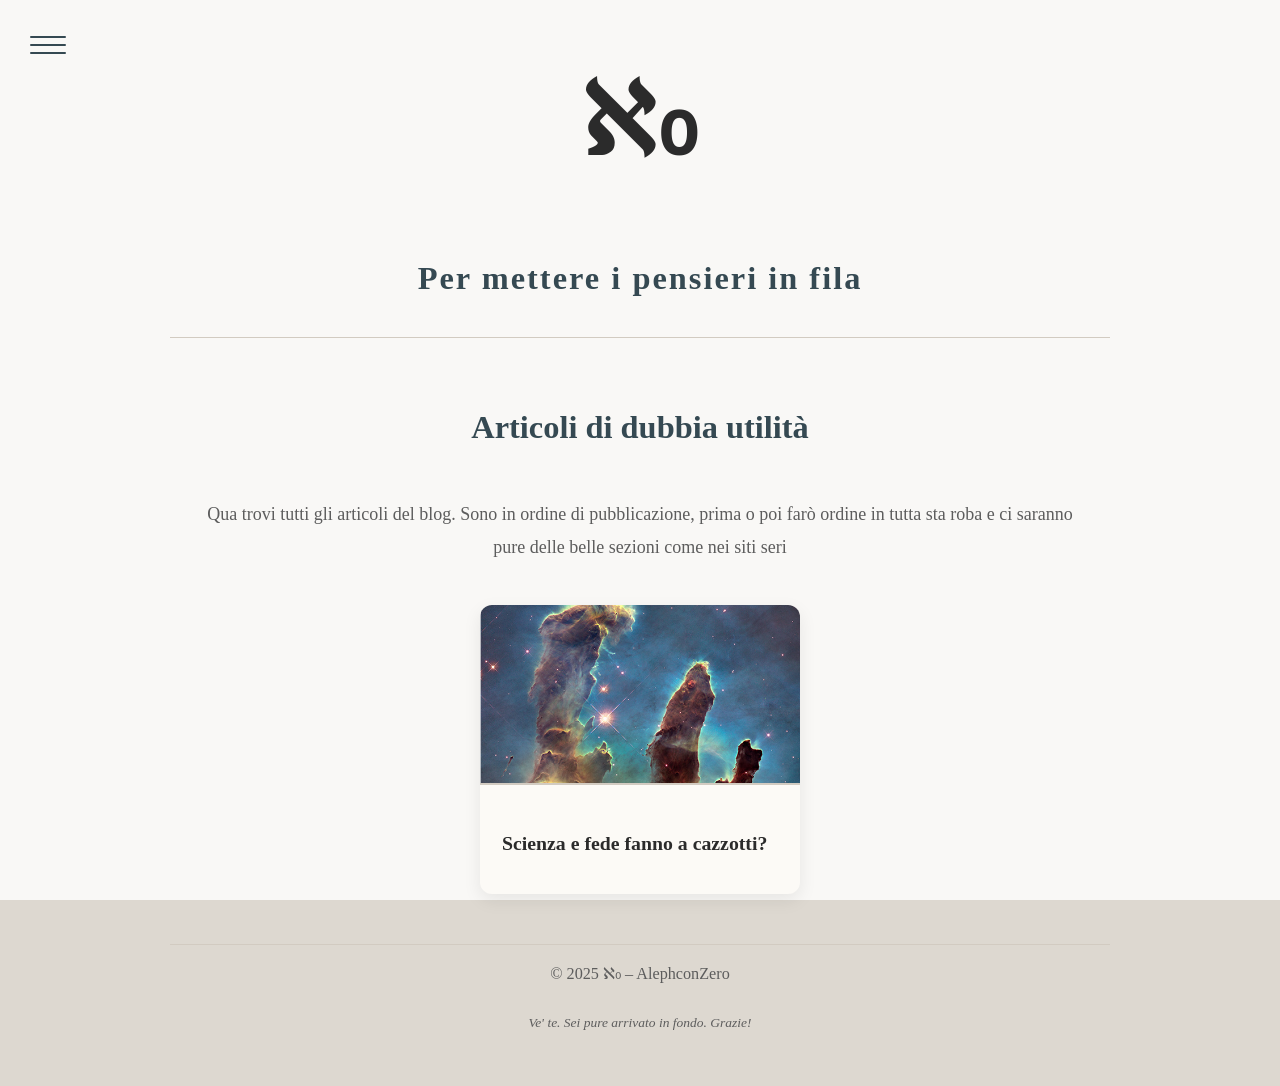
==== Articoli.html @ bfc2d2b3 "Add files via upload" ====
<!DOCTYPE html>
<html lang="it">
<head>
  <meta charset="UTF-8">
  <meta name="viewport" content="width=device-width, initial-scale=1.0">
  <title>Articoli – AlephconZero</title>
  <link rel="icon" href="favicon.ico" type="image/x-icon">
  <link rel="stylesheet" href="stile.css">
</head>

<body>

  <!-- HEADER -->
  <header>
    <h1 style="font-size: 550%">ℵ₀</h1>
    <h2>Per mettere i pensieri in fila</h2>
  </header>

  <!-- MENU -->
  <div class="menu-container">
    <div class="hamburger" id="hamburger">
      <span></span>
      <span></span>
      <span></span>
    </div>

    <nav class="menu" id="menu">
      <a href="Home.html">Home</a>
      <a href="Chisono.html">Chi sono</a>
      <a href="Lasquadrasgorbi.html">La Squadra Sgorbi</a>
      <a href="Articoli.html">Articoli</a>
      <a href="Bibliografia.html">Bibliografia</a>
      <a href="contatti.html">Contatti</a>
    </nav>
  </div>

  <!-- CONTENUTO PRINCIPALE -->
  <main>
    <section class="articoli">
      <h2>Articoli di dubbia utilità</h2>
      <p>Qua trovi tutti gli articoli del blog. Sono in ordine di pubblicazione, prima o poi farò ordine in tutta sta roba e ci saranno pure delle belle sezioni come nei siti seri</p>

      <div class="articoli-grid">

        <!-- ARTICOLO 1 -->
        <article class="card">
          <a href="articoli/Scienzaefedefannoacazzotti.html" class="card-link">
          <div class="thumb">
            <img src="immagini/immagine1.png" alt="Copertina articolo Scienza e fede fanno a cazzotti?">
          </div>
          <div class="card-content">
            <h3>Scienza e fede fanno a cazzotti?</h3>
           
            
          </div>
          </a>
        </article>

       
        
           
       

      </div>
    </section>
  </main>

  <!-- FOOTER -->
  <footer>
    <p>© 2025 ℵ₀ – AlephconZero</p>
    <p><small><em>Ve' te. Sei pure arrivato in fondo. Grazie!</em></small></p>
  </footer>

  <script src="script.js"></script>
</body>
</html>
---- stile.css ----
* {
  margin: 0;
  padding: 0;
  box-sizing: border-box;
}

@import url("https://fonts.googleapis.com/css2?family=Merriweather:wght@400;700&display=swap");

/* =========================
   PALETTE
========================= */

:root {
  --bg-page: #ddd8d0;
  --bg-overlay: rgba(255, 255, 255, 0.82);

  --bg-panel: #f7f4ee;
  --bg-paper: #fcfaf6;
  --bg-paper-soft: #f1ede6;

  --text-main: #2b2b2b;
  --text-soft: #5d5d5d;
  --text-muted: #6c6c6c;

  --border-soft: #d2cbc1;
  --border-mid: #bfb6aa;

  --accent: #48606a;
  --accent-dark: #354952;
  --accent-soft: #6c858f;

  --nav-bg: #2e3c43;
  --nav-hover: #48606a;
  --menu-bg: #26343a;

  --shadow-soft: 0 6px 18px rgba(0, 0, 0, 0.08);
  --shadow-mid: 2px 2px 10px rgba(0, 0, 0, 0.08);
}

/* =========================
   BASE
========================= */

body {
  position: relative;
  overflow-x: hidden;
  max-width: 1000px;
  margin: 0 auto;
  padding: 30px;

  font-family: "Merriweather", Georgia, serif;
  font-size: 18px;
  line-height: 1.85;

  background-color: var(--bg-page);
  color: var(--text-main);
}

body::before {
  content: "";
  position: fixed;
  inset: 0;
  background-color: var(--bg-overlay);
  z-index: -1;
}

a:focus-visible {
  outline: 2px solid var(--accent-dark);
  outline-offset: 3px;
}

main {
  margin-bottom: 50px;
}

section {
  margin-top: 28px;
}

p {
  margin-bottom: 18px;
  text-align: justify;
}

h2 {
  margin-top: 36px;
  margin-bottom: 18px;
  color: var(--accent-dark);
}

h3 {
  margin-top: 26px;
  margin-bottom: 14px;
  color: var(--accent-dark);
}

article > h2:first-child,
main > h2:first-child {
  margin-top: 0;
}

/* =========================
   HEADER
========================= */

header {
  text-align: center;
  margin-bottom: 40px;
  padding-bottom: 10px;
  border-bottom: 1px solid var(--border-soft);
}

header h1 {
  text-align: center;
  font-size: 2.8em;
  letter-spacing: 2px;
  color: var(--text-main);
}

header h2 {
  text-align: center;
  font-size: 1.8em;
  letter-spacing: 2px;
  color: var(--accent-dark);
}

/* =========================
   NAVBAR
========================= */

nav {
  display: flex;
  justify-content: center;
  flex-wrap: wrap;
  gap: 10px;

  margin-bottom: 40px;
  padding: 10px;
  border-radius: 8px;

  background-color: var(--nav-bg);
}

nav a {
  color: #f7f7f7;
  text-decoration: none;
  padding: 8px 14px;
  border-radius: 4px;
  transition: background-color 0.3s, color 0.3s;
}

nav a:hover {
  background-color: var(--nav-hover);
  color: #ffffff;
}

/* =========================
   HAMBURGER + MENU LATERALE
========================= */

.hamburger {
  position: fixed;
  top: 24px;
  left: 24px;
  width: 48px;
  height: 48px;
  cursor: pointer;
  z-index: 2000;
}

.hamburger span {
  position: absolute;
  left: 6px;
  right: 6px;
  height: 2px;
  background: var(--accent-dark);
  border-radius: 4px;
  transform-origin: center;
  transition: transform 1s ease, opacity 0.2s ease, background 0.3s ease;
}

.hamburger span:nth-child(1) {
  top: 12px;
}

.hamburger span:nth-child(2) {
  top: 20px;
}

.hamburger span:nth-child(3) {
  top: 28px;
}

.hamburger.active span {
  background: #f7f7f7;
}

.hamburger.active span:nth-child(1) {
  transform: translateY(8px) rotate(225deg);
}

.hamburger.active span:nth-child(2) {
  opacity: 0;
  transform: translateY(0) rotate(225deg);
}

.hamburger.active span:nth-child(3) {
  transform: translateY(-8px) rotate(-225deg);
}

.menu {
  position: fixed;
  top: 0;
  left: -280px;
  width: 250px;
  height: 100%;

  display: flex;
  flex-direction: column;
  justify-content: center;
  align-items: flex-start;
  gap: 22px;

  padding-left: 10px;

  background: var(--menu-bg);
  transition: left 0.5s cubic-bezier(0.68, -0.55, 0.27, 1.55);
  z-index: 1500;
}

nav.menu {
  margin-bottom: 0;
  border-radius: 0;
}

.menu.show {
  left: 0;
}

.menu a {
  color: #f7f7f7;
  text-decoration: none;
  font-size: 1.3em;
  opacity: 0;
  transform: translateX(-25px);
  transition: opacity 0.65s ease, transform 0.65s ease, color 0.3s ease;
}

.menu.show a {
  opacity: 1;
  transform: translateX(0);
}

.menu.show a:nth-child(1) {
  transition-delay: 0.3s;
}

.menu.show a:nth-child(2) {
  transition-delay: 0.45s;
}

.menu.show a:nth-child(3) {
  transition-delay: 0.6s;
}

.menu.show a:nth-child(4) {
  transition-delay: 0.75s;
}

.menu.show a:nth-child(5) {
  transition-delay: 0.9s;
}

.menu.show a:nth-child(6) {
  transition-delay: 1.05s;
}

.menu a:hover {
  color: #ffffff;
  transform: translateX(10px);
}

/* =========================
   FOOTER
========================= */

footer {
  display: block;
  width: 100%;
  border-top: 1px solid var(--border-soft);
  padding-top: 15px;
}

footer p {
  text-align: center;
  font-size: 0.9em;
  color: var(--text-soft);
}

/* =========================
   BLOCKQUOTE GENERALE
========================= */

blockquote {
  position: relative;
  overflow: visible;

  margin: 28px 0;
  padding: 25px 30px;
  border-left: 5px solid var(--accent);
  border-radius: 6px;

  background: var(--bg-paper);
  color: var(--text-main);
  font-style: italic;
  line-height: 1.6;
  box-shadow: var(--shadow-soft);
}

blockquote::before {
  content: "“";
  position: absolute;
  top: -10px;
  left: 10px;
  z-index: 0;

  font-size: 4em;
  line-height: 1;
  color: rgba(72, 96, 106, 0.12);
  pointer-events: none;
}

blockquote p,
blockquote footer {
  position: relative;
  z-index: 1;
}

blockquote footer {
  margin-top: 10px;
  text-align: right;
  font-size: 0.9em;
  font-style: normal;
  color: var(--text-muted);
}

/* =========================
   SEZIONE ARTICOLI
========================= */

.articoli {
  max-width: 1000px;
  margin: 60px auto 20px;
  padding: 0 20px;
}

.articoli h2 {
  text-align: center;
  margin-bottom: 40px;
  font-size: 1.8em;
  color: var(--accent-dark);
}

.articoli p {
  text-align: center;
  margin-bottom: 40px;
  color: var(--text-soft);
}

.articoli-grid {
  display: grid;
  grid-template-columns: repeat(auto-fit, minmax(260px, 1fr));
  gap: 35px;
  justify-items: center;
}

/* =========================
   CARD
========================= */

.card {
  display: flex;
  flex-direction: column;
  justify-content: space-between;

  width: 100%;
  max-width: 320px;
  overflow: hidden;
  border-radius: 12px;

  background: var(--bg-paper);
  box-shadow: var(--shadow-soft);
  transition: transform 0.3s ease, box-shadow 0.3s ease;
}

.card:hover {
  transform: translateY(-8px);
  box-shadow: 0 10px 30px rgba(53, 73, 82, 0.14);
}

.thumb {
  position: relative;
  width: 100%;
  aspect-ratio: 16 / 9;
  overflow: hidden;
  border-bottom: 2px solid var(--border-soft);
}

.thumb img {
  width: 100%;
  height: 100%;
  object-fit: cover;
  transition: transform 0.6s ease, filter 0.6s ease;
}

.card:hover .thumb img {
  transform: scale(1.05);
  filter: brightness(0.95);
}

.card-content {
  display: flex;
  flex-direction: column;
  justify-content: space-between;
  flex-grow: 1;

  padding: 20px 22px 28px;
  text-align: left;
}

.card-content h3 {
  margin-bottom: 10px;
  font-size: 1.1em;
  line-height: 1.3;
  color: var(--text-main);
  transition: color 0.3s ease;
}

.card:hover .card-content h3 {
  color: var(--accent-dark);
}

.card-content p {
  margin-bottom: 18px;
  font-size: 0.95em;
  line-height: 1.55;
  color: var(--text-soft);
}

.card-link {
  display: flex;
  flex-direction: column;
  height: 100%;
  color: inherit;
  text-decoration: none;
}

/* =========================
   ANIMAZIONE SCROLL
========================= */

.fade-scroll {
  opacity: 0;
  transform: translateY(30px);
  transition: all 0.8s ease-out;
}

.fade-scroll.visible {
  opacity: 1;
  transform: translateY(0);
}

/* =========================
   DIALOGO
========================= */

.dialogo {
  display: flex;
  flex-direction: column;
  gap: 12px;

  margin: 40px 0;
  padding: 25px 20px;
  border: 1px solid var(--border-mid);
  border-radius: 14px;

  background: var(--bg-panel);
  box-shadow: var(--shadow-mid);
}

.battuta {
  display: flex;
  flex-wrap: wrap;
  align-items: flex-start;
  gap: 12px;

  max-width: 78%;
  margin-bottom: 40px;
}

.battuta + .battuta {
  border-top: 1px dashed rgba(53, 73, 82, 0.10);
  padding-top: 8px;
}

.battuta.sinistra {
  flex-direction: row;
  align-self: flex-start;
}

.battuta.destra {
  flex-direction: row-reverse;
  align-self: flex-end;
}

.battuta img {
  width: 70px;
  height: 70px;
  flex: 0 0 70px;
  flex-shrink: 0;

  border: 2px solid var(--accent);
  border-radius: 50%;
  object-fit: cover;
  background: #f8f5ef;
}

.battuta img.immagine-battuta {
  width: 85%;
  max-width: 420px;
  height: auto;
  border: none;
  border-radius: 10px;
  object-fit: contain;
  display: block;
  margin: 18px auto;
  box-shadow: 0 6px 16px rgba(0, 0, 0, 0.12);
  background: transparent;
}

.battuta > p,
.battuta > blockquote,
.battuta > .testo {
  flex: 1 1 calc(100% - 82px);
  min-width: 0;
}

.battuta p {
  margin: 0;
  line-height: 1.6;
  font-size: 1em;
  color: var(--text-main);
}


.battuta > p:first-of-type {
  margin-top: 0;
}

.battuta.sinistra > blockquote {
  width: calc(100% - 82px);
  margin: 0 0 10px 82px;
}

.battuta.destra > blockquote {
  width: calc(100% - 82px);
  margin: 0 82px 10px 0;
}

.battuta strong {
  display: block;
  margin-bottom: 4px;
  font-weight: 700;
  color: var(--accent-dark);
}

.battuta .testo {
  display: flex;
  flex: 1;
  flex-direction: column;
  gap: 14px;
  min-width: 0;
}

.battuta.sinistra > .testo {
  margin-left: 12px;
}

.battuta.destra > .testo {
  margin-right: 12px;
}

.battuta.sinistra > .testo p {
  margin: 0;
  text-align: left;
  line-height: 1.6;
  color: var(--text-main);
}

.battuta.destra > .testo p {
  margin: 0;
  text-align: right;
  line-height: 1.6;
  color: var(--text-main);
}

/* =========================
   BLOCKQUOTE NEL DIALOGO
========================= */

.dialogo blockquote {
  position: relative;
  overflow: visible;

  padding: 16px 20px;
  border-left: 4px solid var(--accent-soft);
  border-radius: 8px;

  background: var(--bg-paper-soft);
  color: var(--text-main);
  font-style: italic;
  line-height: 1.6;
  box-shadow: inset 0 0 4px rgba(53, 73, 82, 0.04);
}

.dialogo blockquote::before {
  content: "“";
  position: absolute;
  top: -6px;
  left: 10px;
  z-index: 0;

  font-size: 3em;
  color: rgba(72, 96, 106, 0.09);
  pointer-events: none;
}

.dialogo blockquote p {
  position: relative;
  z-index: 1;
  margin: 0;
  text-align: left;
}

.dialogo blockquote footer {
  display: block;
  margin-top: 10px;
  text-align: right;
  font-size: 0.9em;
  font-style: normal;
  color: var(--text-muted);
}

/* =========================
   PROGRESS BAR
========================= */

.progress-bar {
  pointer-events: none;
  position: fixed;
  top: 0;
  left: 0;
  z-index: 3000;

  width: 0;
  height: 4px;

  background: var(--accent);
  box-shadow: 0 0 6px rgba(72, 96, 106, 0.28);
  transition: width 0.25s ease-out;
}

/* =========================
   CITAZIONE CASUALE
========================= */

.citazione {
  display: flex;
  justify-content: center;
  align-items: center;

  min-height: 140px;
  height: 140px;
  overflow: hidden;

  margin: 25px 0 45px;
  padding: 20px 25px;
  border-left: 4px solid var(--accent);
  border-radius: 6px;

  background: var(--bg-paper);
  color: var(--text-main);
  font-style: italic;
  text-align: center;
  line-height: 1.6;
  box-shadow: 1px 1px 6px rgba(0, 0, 0, 0.08);
}

.citazione .testo-citazione {
  max-width: 90%;
  opacity: 1;
  transition: opacity 1s ease;
}

.citazione .testo-citazione.fade-out {
  opacity: 0;
}

.citazione p {
  margin: 0;
  font-size: 1.1em;
}

.citazione footer {
  margin-top: 8px;
  font-size: 0.9em;
  color: var(--text-muted);
}

/* =========================
   RESPONSIVE
========================= */

@media (max-width: 700px) {
  body {
    font-size: 20px;
    line-height: 1.9;
  }

  p {
    margin-bottom: 22px;
  }

  h2 {
    margin-top: 28px;
    margin-bottom: 16px;
  }

  h3 {
    margin-top: 22px;
    margin-bottom: 12px;
  }

  .dialogo {
    gap: 10px;
    padding: 20px 16px;
  }

  .battuta,
  .battuta.destra {
    flex-direction: row;
    align-self: flex-start;
    max-width: 100%;
  }

  .battuta.sinistra > p,
  .battuta.destra > p {
    margin: 0 0 10px 82px;
    text-align: left;
  }

  .battuta.sinistra > blockquote,
  .battuta.destra > blockquote {
    width: calc(100% - 82px);
    margin: 0 0 10px 82px;
  }

  .battuta.sinistra > .testo,
  .battuta.destra > .testo {
    margin-left: 12px;
    margin-right: 0;
  }

  .battuta.sinistra > .testo p,
  .battuta.destra > .testo p {
    text-align: left;
  }
}
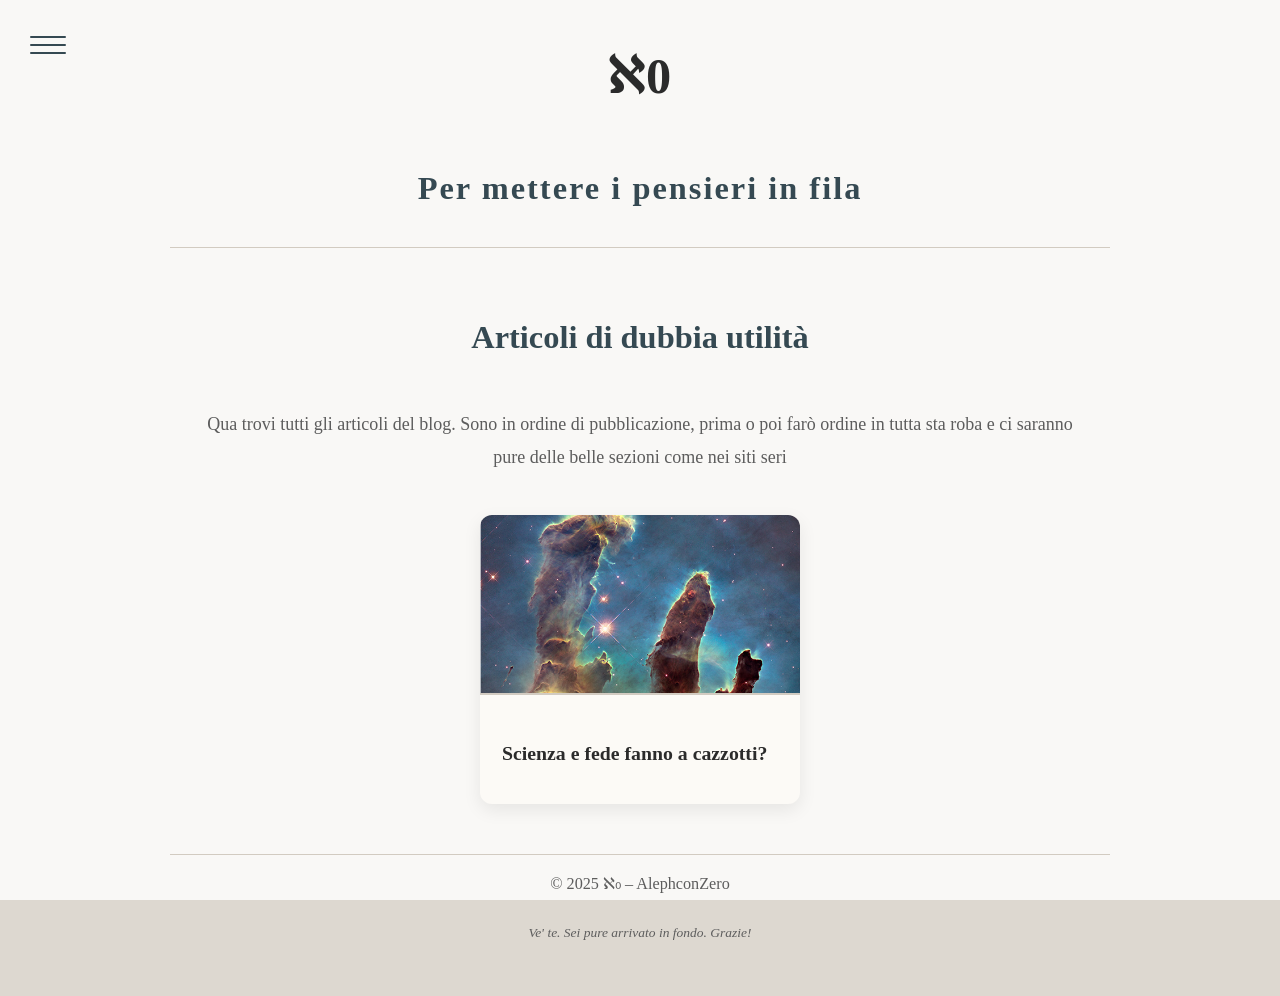
==== commit 5bf28fe5: "Update Articoli.html" ====
--- a/Articoli.html
+++ b/Articoli.html
@@ -12,7 +12,9 @@
 
   <!-- HEADER -->
   <header>
-    <h1 style="font-size: 550%">ℵ₀</h1>
+    <h1 class="logo">
+  <span class="logo-aleph">ℵ</span><span class="logo-zero">0</span>
+</h1>
     <h2>Per mettere i pensieri in fila</h2>
   </header>
 
@@ -25,7 +27,7 @@
     </div>
 
     <nav class="menu" id="menu">
-      <a href="Home.html">Home</a>
+      <a href="index.html">Home</a>
       <a href="Chisono.html">Chi sono</a>
       <a href="Lasquadrasgorbi.html">La Squadra Sgorbi</a>
       <a href="Articoli.html">Articoli</a>
@@ -44,7 +46,7 @@
 
         <!-- ARTICOLO 1 -->
         <article class="card">
-          <a href="articoli/Scienzaefedefannoacazzotti.html" class="card-link">
+          <a href="Articoli/Scienzaefedefannoacazzotti.html" class="card-link">
           <div class="thumb">
             <img src="immagini/immagine1.png" alt="Copertina articolo Scienza e fede fanno a cazzotti?">
           </div>
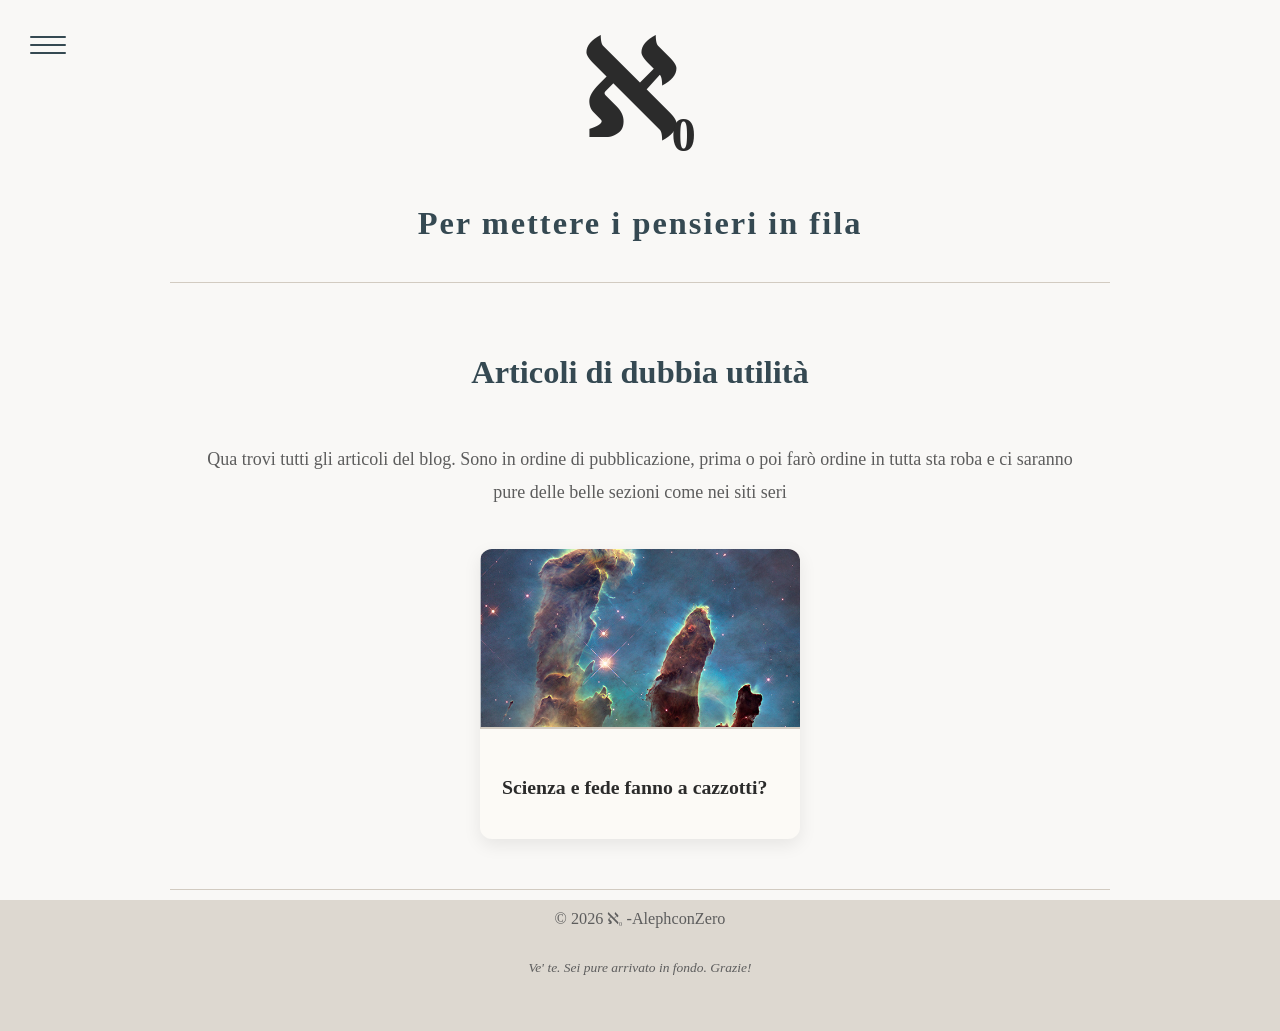
==== commit 68a4f807: "Update Articoli.html" ====
--- a/Articoli.html
+++ b/Articoli.html
@@ -69,7 +69,13 @@
 
   <!-- FOOTER -->
   <footer>
-    <p>© 2025 ℵ₀ – AlephconZero</p>
+    <p class="footer-logo">
+  © 2026
+  <span class="mini-logo">
+    <span class="logo-aleph">ℵ</span><span class="logo-zero">0</span>
+  </span>
+  -AlephconZero
+</p>
     <p><small><em>Ve' te. Sei pure arrivato in fondo. Grazie!</em></small></p>
   </footer>
 
--- a/stile.css
+++ b/stile.css
@@ -47,11 +47,9 @@
   max-width: 1000px;
   margin: 0 auto;
   padding: 30px;
-
   font-family: "Merriweather", Georgia, serif;
   font-size: 18px;
   line-height: 1.85;
-
   background-color: var(--bg-page);
   color: var(--text-main);
 }
@@ -117,6 +115,28 @@
   color: var(--text-main);
 }
 
+header h1.logo {
+  text-align: center;
+  font-size: 8rem;
+  letter-spacing: 0;
+  color: var(--text-main);
+  line-height: 1;
+  display: inline-block;
+  position: relative;
+}
+
+.logo-aleph {
+  display: inline-block;
+}
+
+.logo-zero {
+  display: inline-block;
+  font-size: 0.38em;
+  position: relative;
+  left: -0.08em;
+  top: 0.28em;
+}
+
 header h2 {
   text-align: center;
   font-size: 1.8em;
@@ -133,11 +153,9 @@
   justify-content: center;
   flex-wrap: wrap;
   gap: 10px;
-
   margin-bottom: 40px;
   padding: 10px;
   border-radius: 8px;
-
   background-color: var(--nav-bg);
 }
 
@@ -214,15 +232,12 @@
   left: -280px;
   width: 250px;
   height: 100%;
-
   display: flex;
   flex-direction: column;
   justify-content: center;
   align-items: flex-start;
   gap: 22px;
-
   padding-left: 10px;
-
   background: var(--menu-bg);
   transition: left 0.5s cubic-bezier(0.68, -0.55, 0.27, 1.55);
   z-index: 1500;
@@ -304,12 +319,10 @@
 blockquote {
   position: relative;
   overflow: visible;
-
   margin: 28px 0;
   padding: 25px 30px;
   border-left: 5px solid var(--accent);
   border-radius: 6px;
-
   background: var(--bg-paper);
   color: var(--text-main);
   font-style: italic;
@@ -323,7 +336,6 @@
   top: -10px;
   left: 10px;
   z-index: 0;
-
   font-size: 4em;
   line-height: 1;
   color: rgba(72, 96, 106, 0.12);
@@ -382,12 +394,10 @@
   display: flex;
   flex-direction: column;
   justify-content: space-between;
-
   width: 100%;
   max-width: 320px;
   overflow: hidden;
   border-radius: 12px;
-
   background: var(--bg-paper);
   box-shadow: var(--shadow-soft);
   transition: transform 0.3s ease, box-shadow 0.3s ease;
@@ -423,7 +433,6 @@
   flex-direction: column;
   justify-content: space-between;
   flex-grow: 1;
-
   padding: 20px 22px 28px;
   text-align: left;
 }
@@ -478,12 +487,10 @@
   display: flex;
   flex-direction: column;
   gap: 12px;
-
   margin: 40px 0;
   padding: 25px 20px;
   border: 1px solid var(--border-mid);
   border-radius: 14px;
-
   background: var(--bg-panel);
   box-shadow: var(--shadow-mid);
 }
@@ -493,7 +500,6 @@
   flex-wrap: wrap;
   align-items: flex-start;
   gap: 12px;
-
   max-width: 78%;
   margin-bottom: 40px;
 }
@@ -518,7 +524,6 @@
   height: 70px;
   flex: 0 0 70px;
   flex-shrink: 0;
-
   border: 2px solid var(--accent);
   border-radius: 50%;
   object-fit: cover;
@@ -552,7 +557,6 @@
   color: var(--text-main);
 }
 
-
 .battuta > p:first-of-type {
   margin-top: 0;
 }
@@ -611,11 +615,9 @@
 .dialogo blockquote {
   position: relative;
   overflow: visible;
-
   padding: 16px 20px;
   border-left: 4px solid var(--accent-soft);
   border-radius: 8px;
-
   background: var(--bg-paper-soft);
   color: var(--text-main);
   font-style: italic;
@@ -629,7 +631,6 @@
   top: -6px;
   left: 10px;
   z-index: 0;
-
   font-size: 3em;
   color: rgba(72, 96, 106, 0.09);
   pointer-events: none;
@@ -661,10 +662,8 @@
   top: 0;
   left: 0;
   z-index: 3000;
-
   width: 0;
   height: 4px;
-
   background: var(--accent);
   box-shadow: 0 0 6px rgba(72, 96, 106, 0.28);
   transition: width 0.25s ease-out;
@@ -678,16 +677,13 @@
   display: flex;
   justify-content: center;
   align-items: center;
-
   min-height: 140px;
   height: 140px;
   overflow: hidden;
-
   margin: 25px 0 45px;
   padding: 20px 25px;
   border-left: 4px solid var(--accent);
   border-radius: 6px;
-
   background: var(--bg-paper);
   color: var(--text-main);
   font-style: italic;
@@ -725,6 +721,7 @@
   body {
     font-size: 20px;
     line-height: 1.9;
+    padding: 18px;
   }
 
   p {
@@ -741,38 +738,145 @@
     margin-bottom: 12px;
   }
 
+  header {
+    position: relative;
+    padding-top: 20px;
+  }
+
+  header h1.logo {
+    font-size: 4.2rem;
+  }
+
+  .logo-zero {
+    font-size: 0.42em;
+    left: -0.06em;
+    top: 0.24em;
+  }
+
+  header h2 {
+    font-size: 1.15em;
+    letter-spacing: 1px;
+    line-height: 1.4;
+    padding: 0 20px;
+  }
+
+  .hamburger {
+    position: absolute;
+    top: 12px;
+    left: 12px;
+    width: 42px;
+    height: 42px;
+  }
+
+  .hamburger span:nth-child(1) {
+    top: 11px;
+  }
+
+  .hamburger span:nth-child(2) {
+    top: 19px;
+  }
+
+  .hamburger span:nth-child(3) {
+    top: 27px;
+  }
+
+  .menu {
+    width: 220px;
+    left: -240px;
+  }
+
+  .menu a {
+    font-size: 1.15em;
+  }
+
   .dialogo {
     gap: 10px;
-    padding: 20px 16px;
-  }
-
-  .battuta,
-  .battuta.destra {
+    padding: 18px 12px;
+  }
+
+  .battuta {
+    max-width: 100%;
+    margin-bottom: 28px;
+  }
+
+  .battuta.sinistra {
     flex-direction: row;
     align-self: flex-start;
-    max-width: 100%;
+  }
+
+  .battuta.destra {
+    flex-direction: row-reverse;
+    align-self: flex-end;
+  }
+
+  .battuta img {
+    width: 56px;
+    height: 56px;
+    flex: 0 0 56px;
+  }
+
+  .battuta > p,
+  .battuta > blockquote,
+  .battuta > .testo {
+    flex: 1 1 calc(100% - 68px);
   }
 
   .battuta.sinistra > p,
-  .battuta.destra > p {
-    margin: 0 0 10px 82px;
+  .battuta.sinistra > blockquote {
+    margin: 0 0 10px 68px;
     text-align: left;
   }
 
-  .battuta.sinistra > blockquote,
+  .battuta.destra > p,
   .battuta.destra > blockquote {
-    width: calc(100% - 82px);
-    margin: 0 0 10px 82px;
-  }
-
-  .battuta.sinistra > .testo,
-  .battuta.destra > .testo {
+    margin: 0 68px 10px 0;
+    text-align: left;
+  }
+
+  .battuta.sinistra > .testo {
     margin-left: 12px;
     margin-right: 0;
+  }
+
+  .battuta.destra > .testo {
+    margin-right: 12px;
+    margin-left: 0;
   }
 
   .battuta.sinistra > .testo p,
   .battuta.destra > .testo p {
     text-align: left;
   }
-}+
+  .dialogo blockquote {
+    padding: 14px 16px;
+  }
+
+  .articoli {
+    margin-top: 40px;
+    padding: 0 10px;
+  }
+
+  .articoli-grid {
+    grid-template-columns: 1fr;
+    gap: 24px;
+  }
+
+  .card {
+    max-width: 100%;
+  }
+
+  .card-content {
+    padding: 18px 18px 24px;
+  }
+
+  .citazione {
+    min-height: auto;
+    height: auto;
+    padding: 18px;
+  }
+
+  .citazione .testo-citazione {
+    max-width: 100%;
+  }
+}
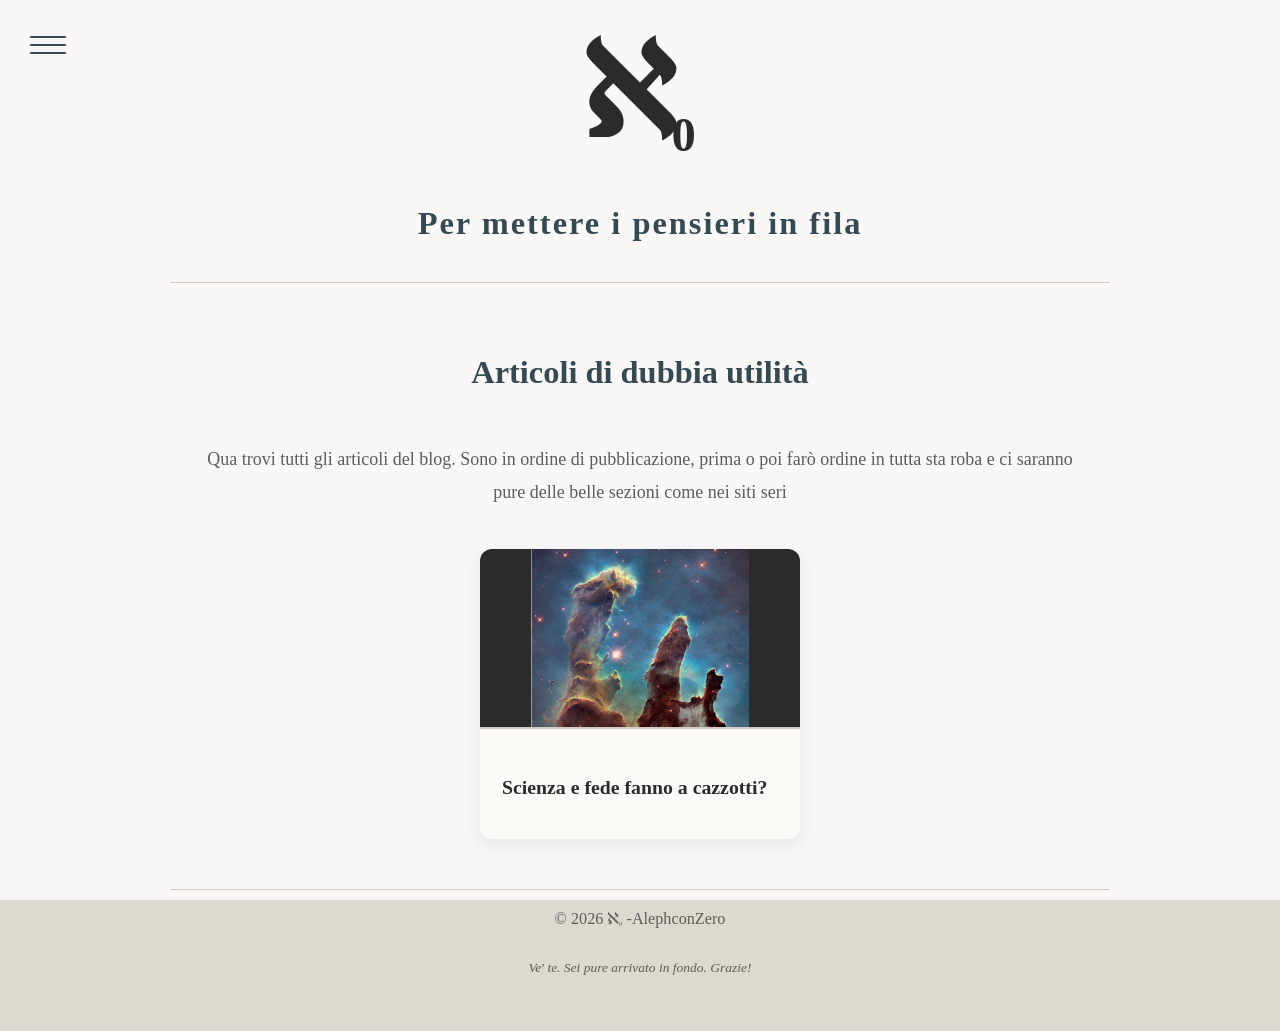
==== commit 00c1b199: "Update Articoli.html" ====
--- a/Articoli.html
+++ b/Articoli.html
@@ -3,9 +3,12 @@
 <head>
   <meta charset="UTF-8">
   <meta name="viewport" content="width=device-width, initial-scale=1.0">
+  <script data-goatcounter="https://alephconzero.goatcounter.com/count"
+        async src="//gc.zgo.at/count.js"></script>
   <title>Articoli – AlephconZero</title>
   <link rel="icon" href="favicon.ico" type="image/x-icon">
   <link rel="stylesheet" href="stile.css">
+  <link rel="canonical" href="https://www.alephconzero.com/Articoli.html">
 </head>
 
 <body>
@@ -33,6 +36,7 @@
       <a href="Articoli.html">Articoli</a>
       <a href="Bibliografia.html">Bibliografia</a>
       <a href="contatti.html">Contatti</a>
+      <a href="privacy.html">Privacy Policy</a>
     </nav>
   </div>
 
--- a/stile.css
+++ b/stile.css
@@ -135,6 +135,11 @@
   position: relative;
   left: -0.08em;
   top: 0.28em;
+}
+
+.aleph-zero {
+  display: inline-block;
+  line-height: 1;
 }
 
 header h2 {
@@ -290,6 +295,10 @@
   transition-delay: 1.05s;
 }
 
+.menu.show a:nth-child(7) {
+  transition-delay: 1.2s;
+}
+
 .menu a:hover {
   color: #ffffff;
   transform: translateX(10px);
@@ -310,6 +319,28 @@
   text-align: center;
   font-size: 0.9em;
   color: var(--text-soft);
+}
+
+.footer-logo {
+  text-align: center;
+}
+
+.mini-logo {
+  display: inline-block;
+  font-size: 1em;
+  line-height: 1;
+}
+
+footer .logo-aleph {
+  display: inline-block;
+}
+
+footer .logo-zero {
+  display: inline-block;
+  font-size: 0.38em;
+  position: relative;
+  left: -0.08em;
+  top: 0.28em;
 }
 
 /* =========================
@@ -419,7 +450,8 @@
 .thumb img {
   width: 100%;
   height: 100%;
-  object-fit: cover;
+  object-fit: contain;
+  background: #2b2b2b;
   transition: transform 0.6s ease, filter 0.6s ease;
 }
 
@@ -797,6 +829,7 @@
   .battuta {
     max-width: 100%;
     margin-bottom: 28px;
+    gap: 10px;
   }
 
   .battuta.sinistra {
@@ -818,29 +851,22 @@
   .battuta > p,
   .battuta > blockquote,
   .battuta > .testo {
-    flex: 1 1 calc(100% - 68px);
+    flex: 1 1 calc(100% - 66px);
+    min-width: 0;
+    margin: 0;
   }
 
   .battuta.sinistra > p,
-  .battuta.sinistra > blockquote {
-    margin: 0 0 10px 68px;
-    text-align: left;
-  }
-
+  .battuta.sinistra > blockquote,
   .battuta.destra > p,
   .battuta.destra > blockquote {
-    margin: 0 68px 10px 0;
+    margin: 0;
     text-align: left;
   }
 
-  .battuta.sinistra > .testo {
-    margin-left: 12px;
-    margin-right: 0;
-  }
-
+  .battuta.sinistra > .testo,
   .battuta.destra > .testo {
-    margin-right: 12px;
-    margin-left: 0;
+    margin: 0;
   }
 
   .battuta.sinistra > .testo p,
